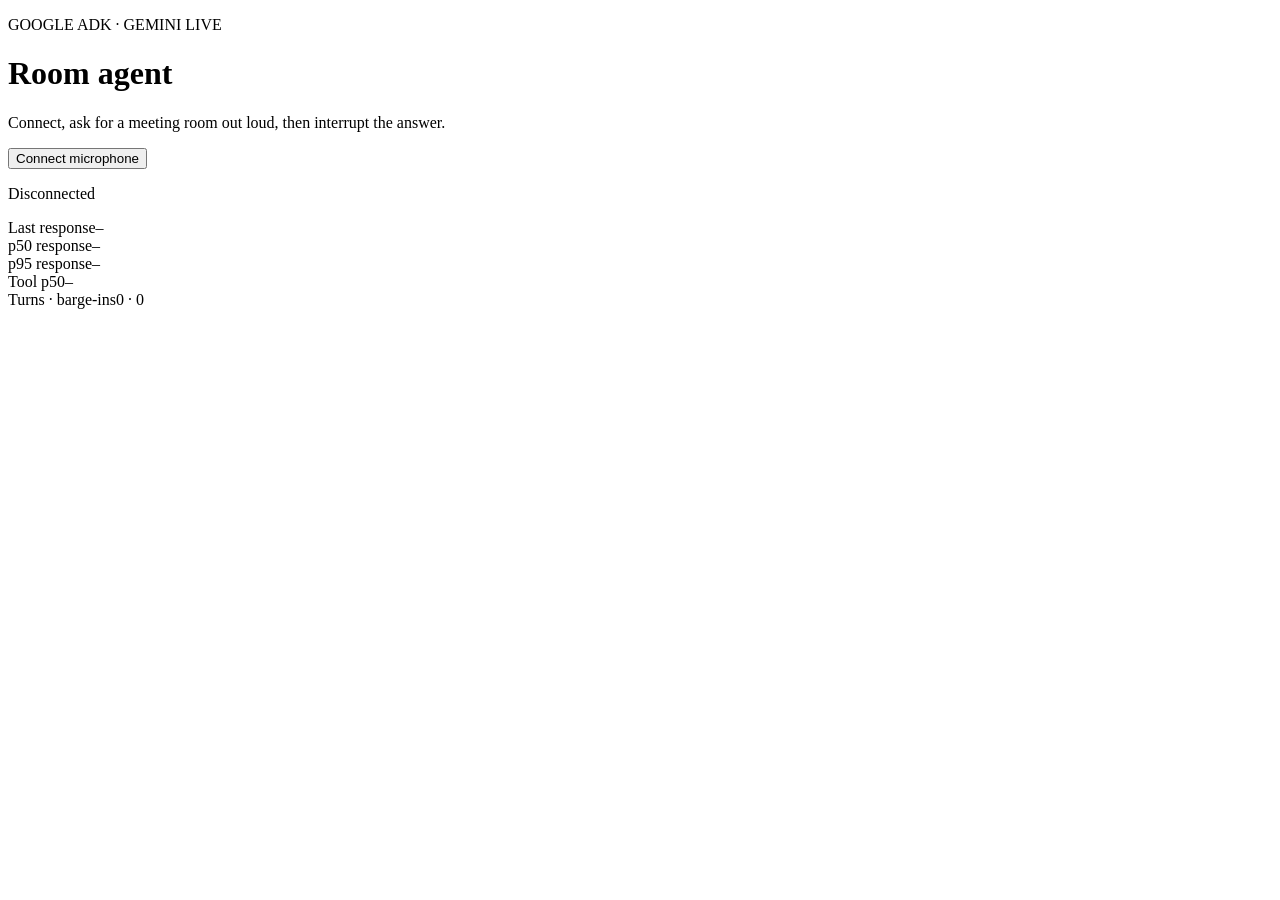
==== src/voice_agent/static/index.html @ 630be0aa "Reframe as a product: voice_agent package, latency metrics, CI, Docker - Promote the hardened checkp" ====
<!doctype html>
<html lang="en">
  <head>
    <meta charset="utf-8" />
    <meta name="viewport" content="width=device-width, initial-scale=1" />
    <title>Voice Room Finder</title>
    <link rel="stylesheet" href="/static/style.css" />
  </head>
  <body>
    <main>
      <p class="eyebrow">GOOGLE ADK · GEMINI LIVE</p>
      <h1>Room agent</h1>
      <p>Connect, ask for a meeting room out loud, then interrupt the answer.</p>
      <button id="connect">Connect microphone</button>
      <p id="status" role="status">Disconnected</p>

      <section id="metrics" aria-label="Latency">
        <div class="metric"><span class="label">Last response</span><span id="m-last">–</span></div>
        <div class="metric"><span class="label">p50 response</span><span id="m-p50">–</span></div>
        <div class="metric"><span class="label">p95 response</span><span id="m-p95">–</span></div>
        <div class="metric"><span class="label">Tool p50</span><span id="m-tool">–</span></div>
        <div class="metric"><span class="label">Turns · barge-ins</span><span id="m-turns">0 · 0</span></div>
      </section>

      <section id="events" aria-live="polite"></section>
    </main>
    <script src="/static/app.js"></script>
  </body>
</html>
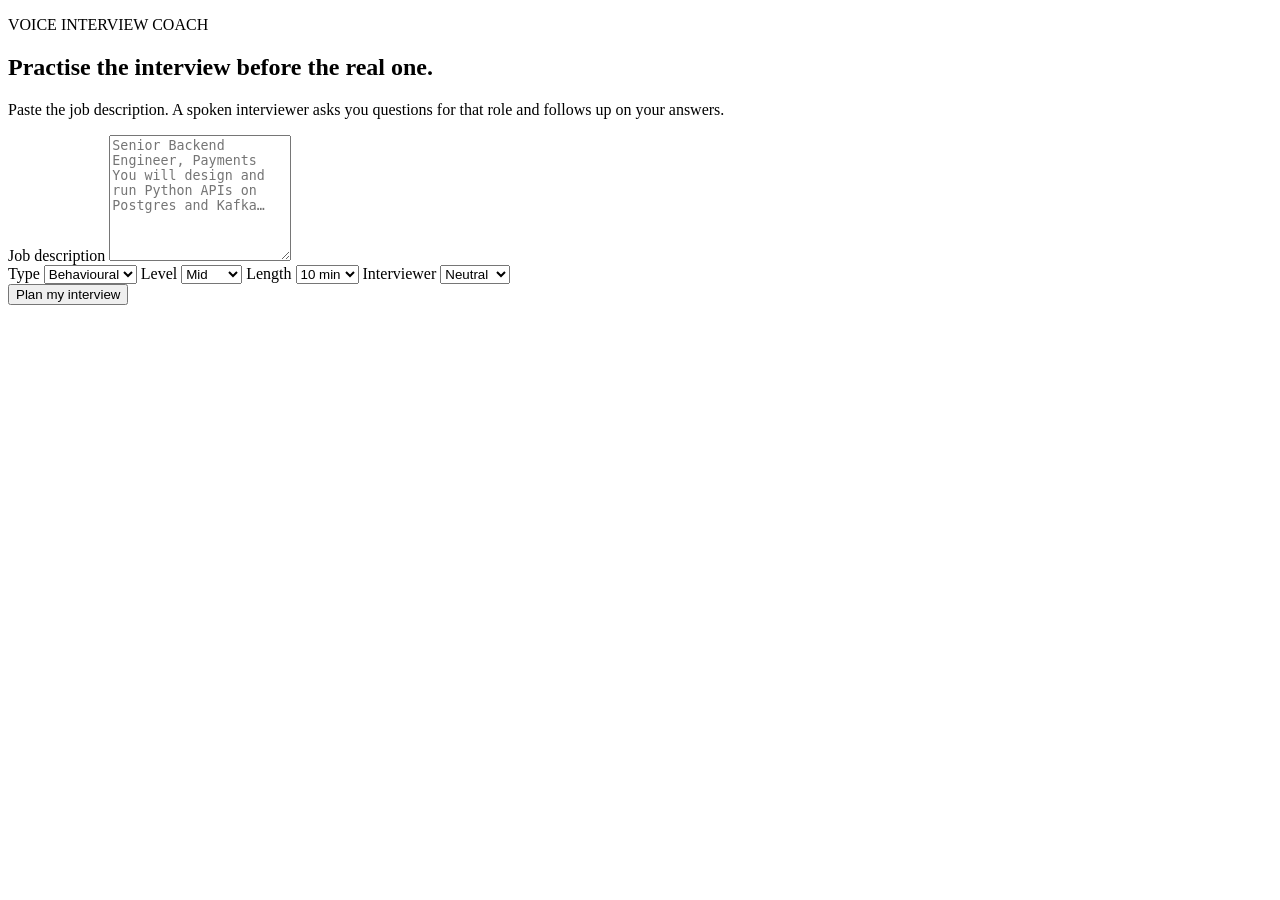
==== commit 464d4810: "Interview engine: plan from a job description, live interviewer, tools - Planner: Gemini Flash struc" ====
--- a/src/voice_agent/static/index.html
+++ b/src/voice_agent/static/index.html
@@ -3,26 +3,78 @@
   <head>
     <meta charset="utf-8" />
     <meta name="viewport" content="width=device-width, initial-scale=1" />
-    <title>Voice Room Finder</title>
+    <title>Voice Interview Coach</title>
     <link rel="stylesheet" href="/static/style.css" />
   </head>
   <body>
     <main>
-      <p class="eyebrow">GOOGLE ADK · GEMINI LIVE</p>
-      <h1>Room agent</h1>
-      <p>Connect, ask for a meeting room out loud, then interrupt the answer.</p>
-      <button id="connect">Connect microphone</button>
-      <p id="status" role="status">Disconnected</p>
+      <p class="eyebrow">VOICE INTERVIEW COACH</p>
 
-      <section id="metrics" aria-label="Latency">
-        <div class="metric"><span class="label">Last response</span><span id="m-last">–</span></div>
-        <div class="metric"><span class="label">p50 response</span><span id="m-p50">–</span></div>
-        <div class="metric"><span class="label">p95 response</span><span id="m-p95">–</span></div>
-        <div class="metric"><span class="label">Tool p50</span><span id="m-tool">–</span></div>
-        <div class="metric"><span class="label">Turns · barge-ins</span><span id="m-turns">0 · 0</span></div>
+      <section id="setup">
+        <h1>Practise the interview before the real one.</h1>
+        <p class="lead">Paste the job description. A spoken interviewer asks you questions for that role and follows up on your answers.</p>
+        <form id="setup-form">
+          <label for="jd">Job description</label>
+          <textarea id="jd" name="job_description" rows="8" minlength="40" maxlength="8000" required
+            placeholder="Senior Backend Engineer, Payments&#10;You will design and run Python APIs on Postgres and Kafka…"></textarea>
+          <div class="row">
+            <label>Type
+              <select name="interview_type">
+                <option value="behavioral">Behavioural</option>
+                <option value="technical">Technical</option>
+              </select>
+            </label>
+            <label>Level
+              <select name="level">
+                <option value="junior">Junior</option>
+                <option value="mid" selected>Mid</option>
+                <option value="senior">Senior</option>
+              </select>
+            </label>
+            <label>Length
+              <select name="minutes">
+                <option value="5">5 min</option>
+                <option value="10" selected>10 min</option>
+                <option value="15">15 min</option>
+                <option value="20">20 min</option>
+              </select>
+            </label>
+            <label>Interviewer
+              <select name="persona">
+                <option value="neutral">Neutral</option>
+                <option value="friendly">Friendly</option>
+              </select>
+            </label>
+          </div>
+          <button type="submit" id="plan">Plan my interview</button>
+          <p id="setup-status" role="status"></p>
+        </form>
       </section>
 
-      <section id="events" aria-live="polite"></section>
+      <section id="room" hidden>
+        <div class="room-head">
+          <div>
+            <h2 id="role-title">Interview</h2>
+            <p id="summary" class="lead"></p>
+          </div>
+          <div id="timer" aria-label="Time left">10:00</div>
+        </div>
+        <div class="progress" aria-label="Question progress">
+          <div id="progress-bar"></div>
+        </div>
+        <p id="progress-label">Ready</p>
+        <button id="connect">Start interview</button>
+        <p id="status" role="status">Use headphones so the interviewer doesn't hear itself.</p>
+
+        <section id="metrics" aria-label="Latency">
+          <div class="metric"><span class="label">Last response</span><span id="m-last">–</span></div>
+          <div class="metric"><span class="label">p50 response</span><span id="m-p50">–</span></div>
+          <div class="metric"><span class="label">p95 response</span><span id="m-p95">–</span></div>
+          <div class="metric"><span class="label">Turns · barge-ins</span><span id="m-turns">0 · 0</span></div>
+        </section>
+
+        <section id="events" aria-live="polite"></section>
+      </section>
     </main>
     <script src="/static/app.js"></script>
   </body>
